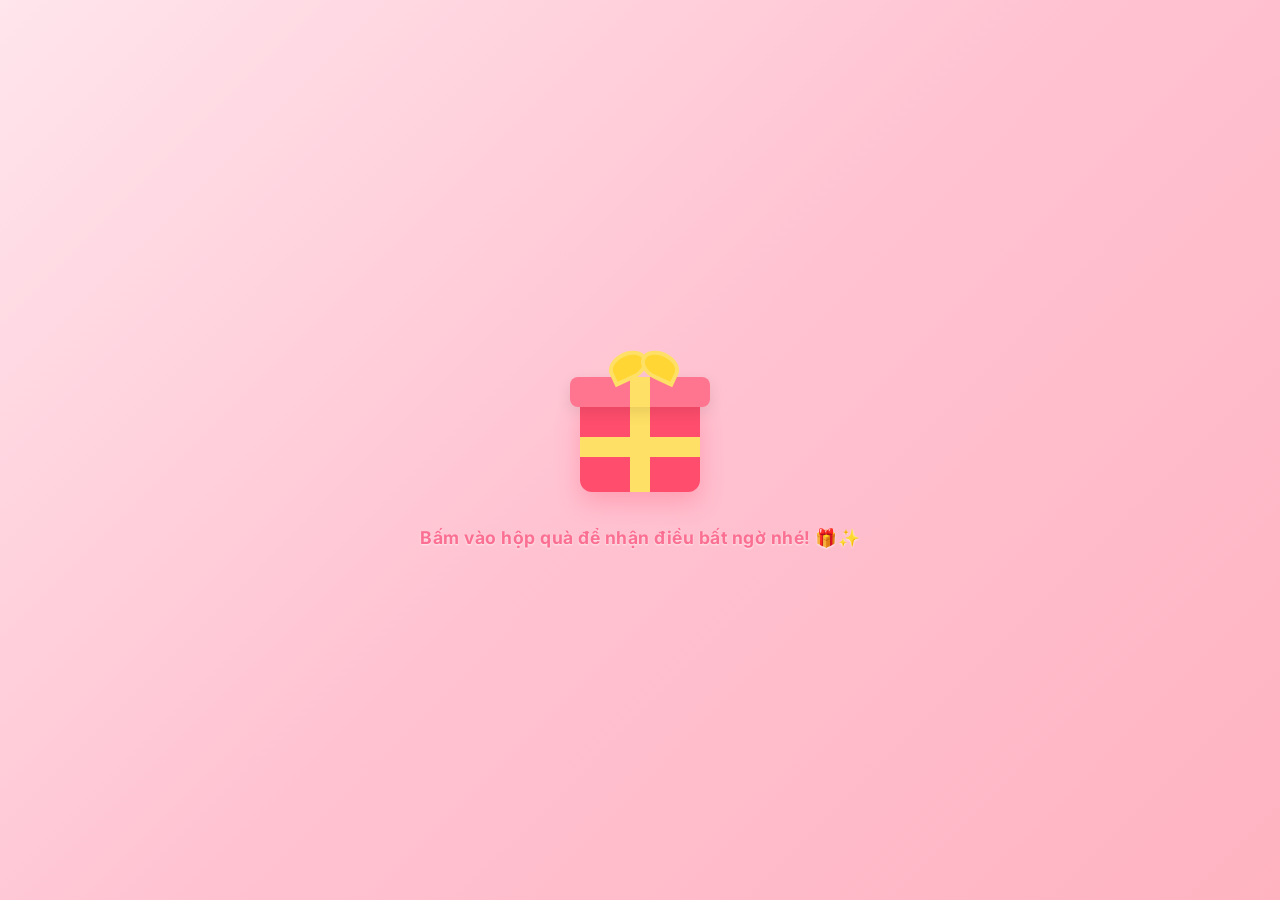
==== Documents/totinh/index.html @ 5c16017d "feat: complete interactive 3D love confession card with custom music, photos, pink gift box, and QR " ====
<!DOCTYPE html>
<html lang="vi">
<head>
    <meta charset="UTF-8">
    <meta name="viewport" content="width=device-width, initial-scale=1.0">
    <title>Hành Tinh Tình Yêu Của Tớ 🪐💖</title>
    <!-- Nhúng Font chữ lãng mạn từ Google Fonts -->
    <link href="https://fonts.googleapis.com/css2?family=Dancing+Script:wght@600;700&family=Inter:wght@300;400;600&family=Great+Vibes&display=swap" rel="stylesheet">
    <!-- Nhúng thư viện icon FontAwesome -->
    <link rel="stylesheet" href="https://cdnjs.cloudflare.com/ajax/libs/font-awesome/6.4.0/css/all.min.css">
    <link rel="stylesheet" href="style.css?v=10">
</head>
<body>
    <!-- Hình nền của Cảnh 5 -->
    <div class="scene5-bg" id="scene5-bg"></div>

    <!-- Canvas cho hiệu ứng đồ họa 3D Three.js -->
    <canvas id="webgl-canvas"></canvas>

    <!-- Trình điều khiển Nhạc nền (Góc phải trên) -->
    <div class="music-player" id="music-player">
        <button id="music-toggle" class="btn-icon" aria-label="Bật/Tắt nhạc">
            <i class="fas fa-volume-mute"></i>
        </button>
        <span class="music-tooltip">Bật nhạc nè! 🎵</span>
    </div>

    <!-- Nhạc nền ẩn (Sử dụng nhạc không bản quyền lãng mạn, người dùng dễ dàng đổi link) -->
    <audio id="bg-music" loop>
        <source src="https://assets.codepen.io/4358584/An+Empty+Street.mp3" type="audio/mp3">
    </audio>

    <!-- Thanh tiến trình / Điều hướng 5 phân cảnh ở dưới cùng -->
    <div class="navigation-panel">
        <button id="btn-prev" class="nav-btn" disabled><i class="fas fa-chevron-left"></i> Trước</button>
        <div class="scene-dots" id="scene-dots">
            <span class="dot active" data-scene="0" title="Hành tinh Sao Thổ"></span>
            <span class="dot" data-scene="1" title="Không gian ngọt ngào"></span>
            <span class="dot" data-scene="2" title="Vòng đai hội tụ"></span>
            <span class="dot" data-scene="3" title="Thiên hà Trái tim"></span>
            <span class="dot" data-scene="4" title="Thư tỏ tình"></span>
        </div>
        <button id="btn-next" class="nav-btn">Tiếp tục <i class="fas fa-chevron-right"></i></button>
    </div>

    <!-- Màn hình chào mừng mở đầu (Intro Screen / Hộp Quà Dễ Thương) -->
    <div class="intro-screen" id="intro-screen">
        <div class="gift-wrapper">
            <div class="gift-box" id="gift-box">
                <div class="gift-lid">
                    <div class="gift-bow"></div>
                </div>
                <div class="gift-body">
                    <div class="gift-ribbon-vertical"></div>
                    <div class="gift-ribbon-horizontal"></div>
                </div>
            </div>
            <p class="intro-hint">Bấm vào hộp quà để nhận điều bất ngờ nhé! 🎁✨</p>
        </div>
    </div>

    <!-- Hộp thư tỏ tình (Chỉ hiện ở Cảnh 5) -->
    <div class="confession-overlay" id="confession-overlay">
        <div class="confession-card">
            <!-- Ảnh cặp đôi ở trung tâm lá thư -->
            <div class="couple-img-container">
                <img id="couple-img" src="[data-uri]" alt="Người yêu đáng yêu">
                <div class="glowing-heart-icon"><i class="fas fa-heart"></i></div>
            </div>
            
            <h2 class="letter-title">Dear My Love,</h2>
            
            <div class="letter-content-wrapper">
                <p id="typewriter-text" class="letter-text"></p>
            </div>

            <!-- Các nút bấm tương tác -->
            <div class="action-buttons" id="action-buttons">
                <button id="btn-yes" class="action-btn btn-yes">Đồng ý luôn! 💖</button>
                <button id="btn-no" class="action-btn btn-no">Không nha 🥺</button>
            </div>

            <!-- Lời cảm ơn sau khi đồng ý -->
            <div id="success-message" class="success-message hidden">
                <h3>Yaaay! 🥰</h3>
                <p>Cảm ơn cậu đã đồng ý! Tớ hứa sẽ làm cậu cười mỗi ngày và yêu cậu thật nhiều! 💕</p>
                <div class="love-date-counter" id="love-date-counter"></div>
            </div>
        </div>
    </div>

    <!-- Trình xem ảnh phóng to của Cảnh 2 -->
    <div id="photo-viewer" class="photo-viewer">
        <span class="close-viewer">&times;</span>
        <img id="viewer-img" src="" alt="Ảnh kỷ niệm">
        <p id="viewer-caption"></p>
    </div>

    <!-- Nhúng thư viện Three.js bản ổn định -->
    <script src="https://cdnjs.cloudflare.com/ajax/libs/three.js/r128/three.min.js"></script>
    <script src="script.js?v=11"></script>
</body>
</html>
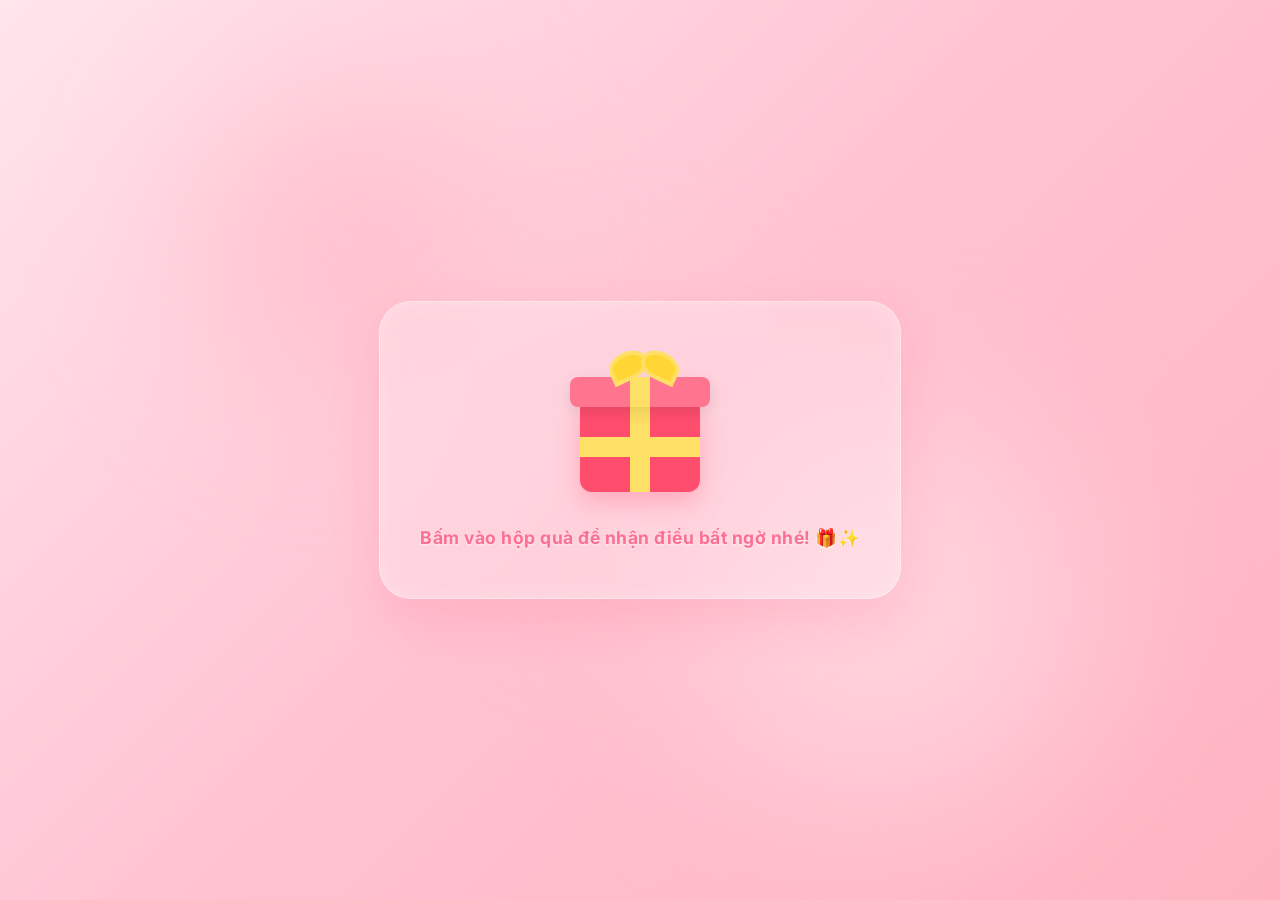
==== commit 966fabb3: "design: enhance welcome screen with drifting bokeh glow circles, a floating glassmorphism card, and " ====
--- a/Documents/totinh/index.html
+++ b/Documents/totinh/index.html
@@ -8,7 +8,7 @@
     <link href="https://fonts.googleapis.com/css2?family=Dancing+Script:wght@600;700&family=Inter:wght@300;400;600&family=Great+Vibes&display=swap" rel="stylesheet">
     <!-- Nhúng thư viện icon FontAwesome -->
     <link rel="stylesheet" href="https://cdnjs.cloudflare.com/ajax/libs/font-awesome/6.4.0/css/all.min.css">
-    <link rel="stylesheet" href="style.css?v=10">
+    <link rel="stylesheet" href="style.css?v=12">
 </head>
 <body>
     <!-- Hình nền của Cảnh 5 -->
@@ -45,17 +45,27 @@
 
     <!-- Màn hình chào mừng mở đầu (Intro Screen / Hộp Quà Dễ Thương) -->
     <div class="intro-screen" id="intro-screen">
+        <!-- Các hạt bong bóng mờ ảo (Bokeh) trong nền -->
+        <div class="intro-bg-glow glow-1"></div>
+        <div class="intro-bg-glow glow-2"></div>
+        <div class="intro-bg-glow glow-3"></div>
+        
+        <!-- Container chứa các trái tim bay lơ lửng -->
+        <div class="intro-screen-hearts" id="intro-screen-hearts"></div>
+        
         <div class="gift-wrapper">
-            <div class="gift-box" id="gift-box">
-                <div class="gift-lid">
-                    <div class="gift-bow"></div>
+            <div class="gift-card">
+                <div class="gift-box" id="gift-box">
+                    <div class="gift-lid">
+                        <div class="gift-bow"></div>
+                    </div>
+                    <div class="gift-body">
+                        <div class="gift-ribbon-vertical"></div>
+                        <div class="gift-ribbon-horizontal"></div>
+                    </div>
                 </div>
-                <div class="gift-body">
-                    <div class="gift-ribbon-vertical"></div>
-                    <div class="gift-ribbon-horizontal"></div>
-                </div>
+                <p class="intro-hint">Bấm vào hộp quà để nhận điều bất ngờ nhé! 🎁✨</p>
             </div>
-            <p class="intro-hint">Bấm vào hộp quà để nhận điều bất ngờ nhé! 🎁✨</p>
         </div>
     </div>
 
@@ -98,7 +108,7 @@
 
     <!-- Nhúng thư viện Three.js bản ổn định -->
     <script src="https://cdnjs.cloudflare.com/ajax/libs/three.js/r128/three.min.js"></script>
-    <script src="script.js?v=11"></script>
+    <script src="script.js?v=12"></script>
 </body>
 </html>
 
--- a/Documents/totinh/style.css
+++ b/Documents/totinh/style.css
@@ -192,6 +192,87 @@
     align-items: center;
     justify-content: center;
     transition: opacity 1s cubic-bezier(0.25, 1, 0.5, 1);
+    overflow: hidden;
+}
+
+/* Các hạt bong bóng mờ ảo (Bokeh) trong nền */
+.intro-bg-glow {
+    position: absolute;
+    border-radius: 50%;
+    filter: blur(80px);
+    opacity: 0.5;
+    z-index: 1;
+    pointer-events: none;
+    animation: drift 15s ease-in-out infinite alternate;
+}
+.glow-1 {
+    width: 300px;
+    height: 300px;
+    background: #ffb3c1;
+    top: 10%;
+    left: 15%;
+}
+.glow-2 {
+    width: 400px;
+    height: 400px;
+    background: #ffe5ec;
+    bottom: 10%;
+    right: 15%;
+    animation-delay: -5s;
+}
+.glow-3 {
+    width: 250px;
+    height: 250px;
+    background: #ffc2d1;
+    top: 50%;
+    left: 50%;
+    transform: translate(-50%, -50%);
+    animation-delay: -10s;
+}
+
+@keyframes drift {
+    0% { transform: translate(0, 0) scale(1); }
+    50% { transform: translate(30px, -50px) scale(1.1); }
+    100% { transform: translate(-30px, 30px) scale(0.9); }
+}
+
+/* Container chứa các trái tim bay */
+.intro-screen-hearts {
+    position: absolute;
+    width: 100%;
+    height: 100%;
+    top: 0;
+    left: 0;
+    overflow: hidden;
+    z-index: 2;
+    pointer-events: none;
+}
+
+/* Từng hạt trái tim bay lơ lửng */
+.intro-floating-heart {
+    position: absolute;
+    bottom: -50px;
+    color: rgba(255, 77, 109, 0.4);
+    pointer-events: none;
+    animation: introFloatUp 6s linear infinite;
+    text-shadow: 0 0 10px rgba(255, 77, 109, 0.3);
+}
+
+@keyframes introFloatUp {
+    0% {
+        transform: translateY(0) rotate(0deg) scale(0.5);
+        opacity: 0;
+    }
+    15% {
+        opacity: 0.8;
+    }
+    85% {
+        opacity: 0.8;
+    }
+    100% {
+        transform: translateY(-115vh) rotate(360deg) scale(1.2);
+        opacity: 0;
+    }
 }
 
 .gift-wrapper {
@@ -200,6 +281,29 @@
     flex-direction: column;
     align-items: center;
     justify-content: center;
+    z-index: 5;
+}
+
+/* Glassmorphism Card cho hộp quà */
+.gift-card {
+    background: rgba(255, 255, 255, 0.25);
+    backdrop-filter: blur(15px);
+    -webkit-backdrop-filter: blur(15px);
+    border: 1px solid rgba(255, 255, 255, 0.4);
+    border-radius: 32px;
+    padding: 50px 40px;
+    box-shadow: 0 20px 50px rgba(255, 77, 109, 0.15),
+                inset 0 0 20px rgba(255, 255, 255, 0.25);
+    display: flex;
+    flex-direction: column;
+    align-items: center;
+    justify-content: center;
+    animation: floatCard 4s ease-in-out infinite;
+}
+
+@keyframes floatCard {
+    0%, 100% { transform: translateY(0); }
+    50% { transform: translateY(-12px); }
 }
 
 /* Hộp quà vẽ bằng CSS */
